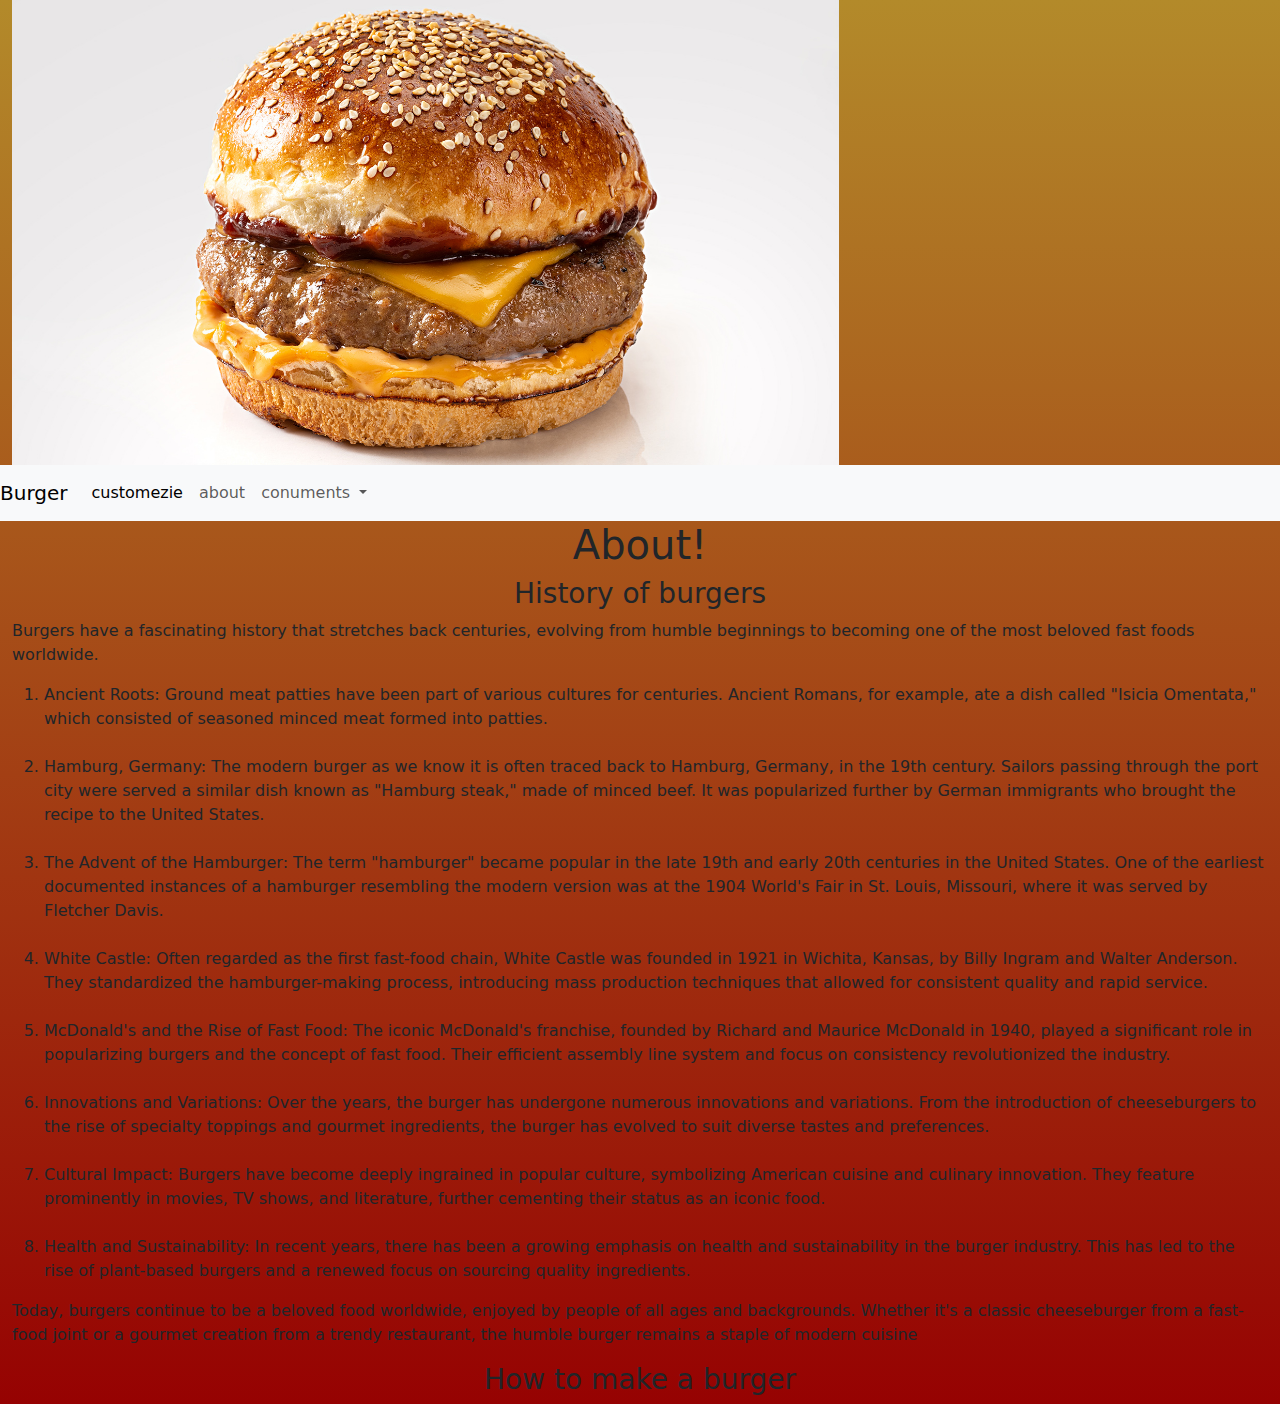
==== About.html @ 53afc5a8 "Day 3" ====
<!doctype html>
<html lang="en">
  <head>
    <meta charset="utf-8">
    <meta name="viewport" content="width=device-width, initial-scale=1">
    <title>Burger-About</title>
    <link href="https://cdn.jsdelivr.net/npm/bootstrap@5.3.3/dist/css/bootstrap.min.css" rel="stylesheet" integrity="sha384-QWTKZyjpPEjISv5WaRU9OFeRpok6YctnYmDr5pNlyT2bRjXh0JMhjY6hW+ALEwIH" crossorigin="anonymous">
    <link rel="stylesheet" href="css/sytle.css">
  </head>
  <body>
   
    <div class="container-fluid">
      <div class=row>
        <div class="col-1">
<img src="img/cheeseburger-1.jpg" alt="cheeseburger" style="width: 1000%; text-align: center;">

        </div>
      </div>
<div class="row">
  <nav class="navbar navbar-expand-lg bg-body-tertiary">
      <a class="navbar-brand" href="#">Burger</a>
      <button class="navbar-toggler" type="button" data-bs-toggle="collapse" data-bs-target="#navbarSupportedContent" aria-controls="navbarSupportedContent" aria-expanded="false" aria-label="Toggle navigation">
        <span class="navbar-toggler-icon"></span>
      </button>
      <div class="collapse navbar-collapse" id="navbarSupportedContent">
        <ul class="navbar-nav me-auto mb-2 mb-lg-0">
          <li class="nav-item">
            <a class="nav-link active" aria-current="page" href="index.html">customezie</a>
          </li>
          <li class="nav-item">
            <a class="nav-link" href="About.html">about</a>
          </li>
          <li class="nav-item dropdown">
            <a class="nav-link dropdown-toggle" href="#" role="button" data-bs-toggle="dropdown" aria-expanded="false">
              conuments
            </a>
            <ul class="dropdown-menu">
              <li><a class="dropdown-item" href="conuemnts.html">keptup</a></li>
              <li><a class="dropdown-item" href="conuemnts.html">masturd</a></li>
              <li><hr class="dropdown-divider"></li>
              <li><a class="dropdown-item" href="conuemnts.html">Other</a></li>
            </ul>
          </li>
        </ul>
        </div>
    </div>
  </nav>

<div class="row">
<div class="col-12">
  <h1 style="text-align: center;">About!</h1>
  <h3 style="text-align: center;">History of burgers</h3>
<p>Burgers have a fascinating history that stretches back centuries, evolving from humble beginnings to becoming one of the most beloved fast foods worldwide.</p>
<ol>
  <li>Ancient Roots: Ground meat patties have been part of various cultures for centuries. Ancient Romans, for example, ate a dish called "Isicia Omentata," which consisted of seasoned minced meat formed into patties.</li>
<br>
  <li>Hamburg, Germany: The modern burger as we know it is often traced back to Hamburg, Germany, in the 19th century. Sailors passing through the port city were served a similar dish known as "Hamburg steak," made of minced beef. It was popularized further by German immigrants who brought the recipe to the United States.  </li>
  <br>
  <li>The Advent of the Hamburger: The term "hamburger" became popular in the late 19th and early 20th centuries in the United States. One of the earliest documented instances of a hamburger resembling the modern version was at the 1904 World's Fair in St. Louis, Missouri, where it was served by Fletcher Davis.  </li>
<br>
  <li>White Castle: Often regarded as the first fast-food chain, White Castle was founded in 1921 in Wichita, Kansas, by Billy Ingram and Walter Anderson. They standardized the hamburger-making process, introducing mass production techniques that allowed for consistent quality and rapid service.  </li>
<br>
  <li>McDonald's and the Rise of Fast Food: The iconic McDonald's franchise, founded by Richard and Maurice McDonald in 1940, played a significant role in popularizing burgers and the concept of fast food. Their efficient assembly line system and focus on consistency revolutionized the industry.</li>
<br>
  <li>Innovations and Variations: Over the years, the burger has undergone numerous innovations and variations. From the introduction of cheeseburgers to the rise of specialty toppings and gourmet ingredients, the burger has evolved to suit diverse tastes and preferences.</li>
<br>
  <li>Cultural Impact: Burgers have become deeply ingrained in popular culture, symbolizing American cuisine and culinary innovation. They feature prominently in movies, TV shows, and literature, further cementing their status as an iconic food.</li>
<br>
  <li>Health and Sustainability: In recent years, there has been a growing emphasis on health and sustainability in the burger industry. This has led to the rise of plant-based burgers and a renewed focus on sourcing quality ingredients.</li>
</ol>
<p>Today, burgers continue to be a beloved food worldwide, enjoyed by people of all ages and backgrounds. Whether it's a classic cheeseburger from a fast-food joint or a gourmet creation from a trendy restaurant, the humble burger remains a staple of modern cuisine</p>



<h3 style="text-align: center;">How to make a burger</h3>


</div>
</div>





</div>


</div>



    <script src="https://cdn.jsdelivr.net/npm/bootstrap@5.3.3/dist/js/bootstrap.bundle.min.js" integrity="sha384-YvpcrYf0tY3lHB60NNkmXc5s9fDVZLESaAA55NDzOxhy9GkcIdslK1eN7N6jIeHz" crossorigin="anonymous"></script>
  </body>
</html>
---- css/sytle.css ----
body {
    background: rgb(179,138,42);
background: linear-gradient(180deg, rgba(179,138,42,1) 0%, rgba(150,2,2,1) 100%);
background-repeat: no-repeat;
}

img {
    display: block;
    margin-left: auto;
    margin-right: auto;
  }



  form {
    text-align: center;
    line-height: 30px;
    height: 80%;
    overflow: auto;
  }
  
  form hr {
    width: 15%;
  }
  
  h1 {
    text-align: center;
  }
  
  #overlay {
    width: 80%;
    margin: 3% auto;
    height: 95vh;
    background-color: rgba(255, 255, 255, 0.9);
    border-radius: 40px;
  }
  
  #logo {
    height: 100px;
    display: block;
    margin: auto;
  }
  
  
  .toppings label, .cheesy label {
    margin-right: 25px;
  }
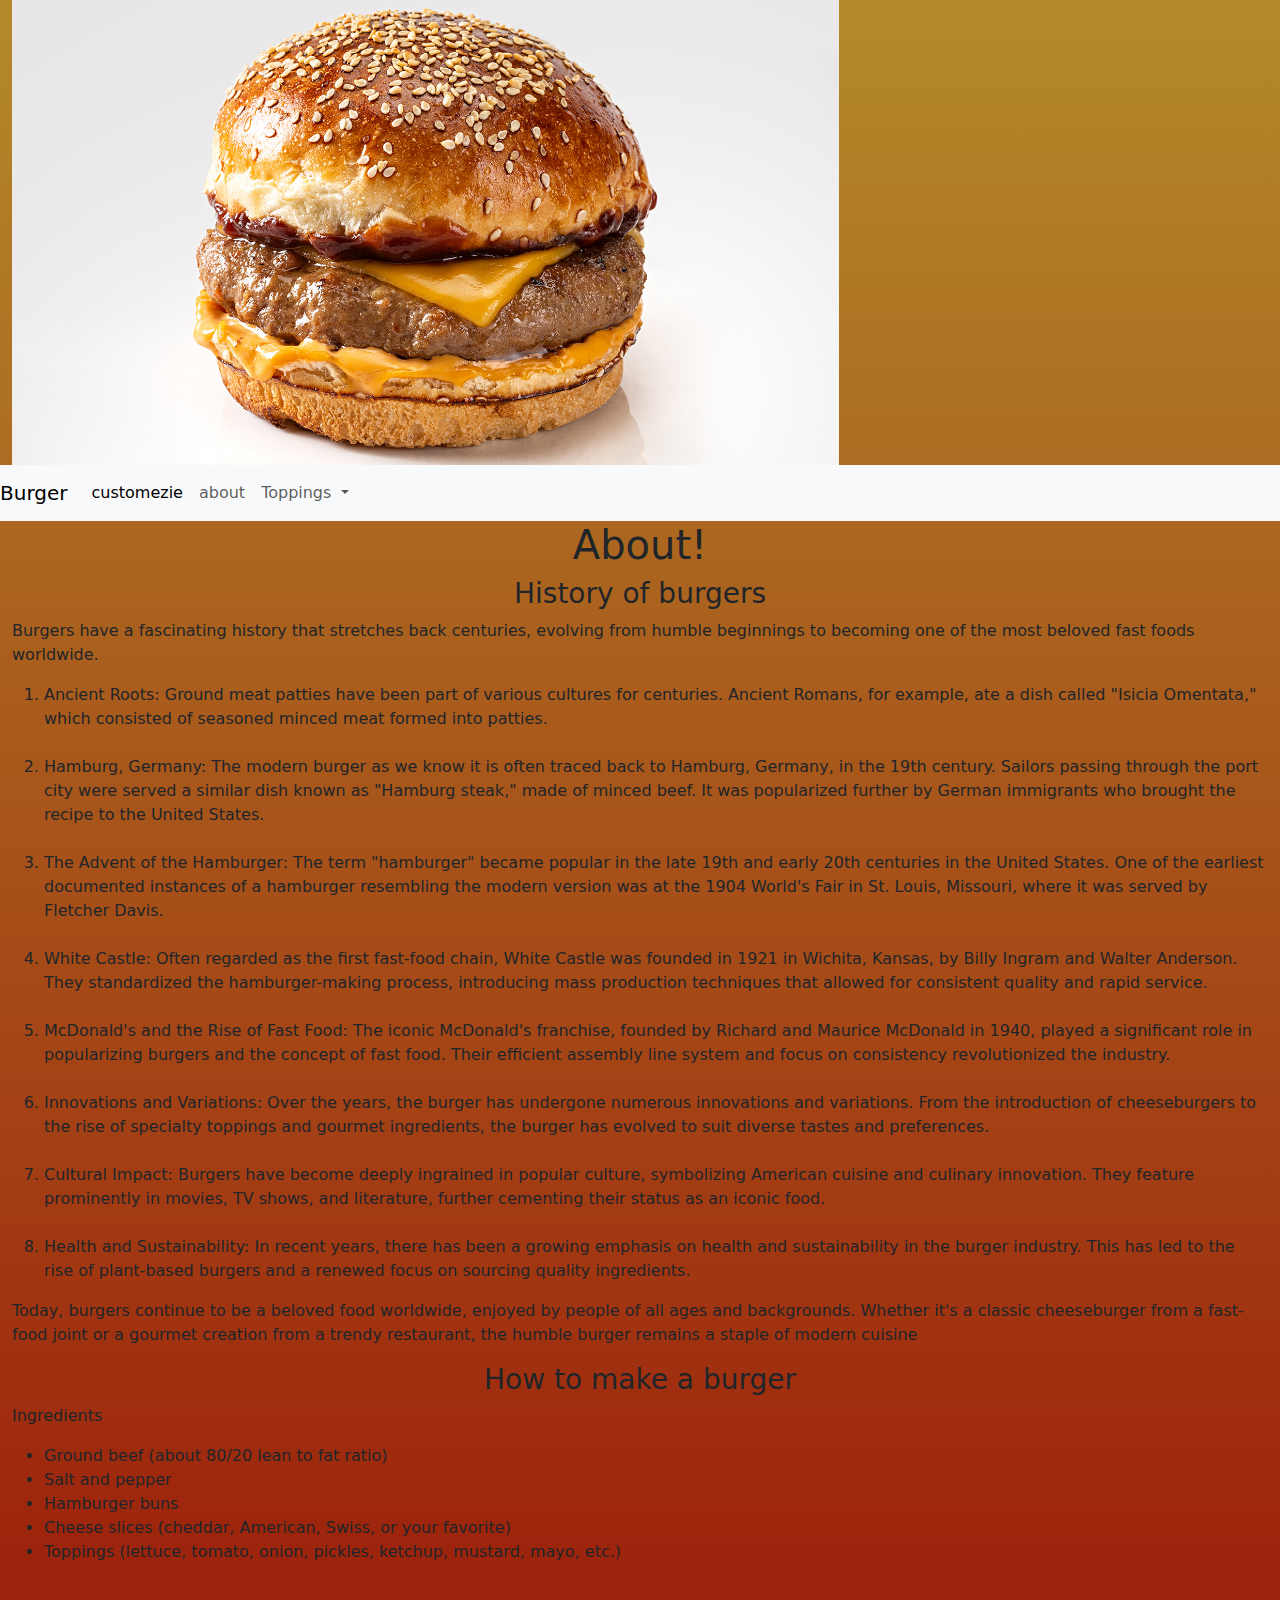
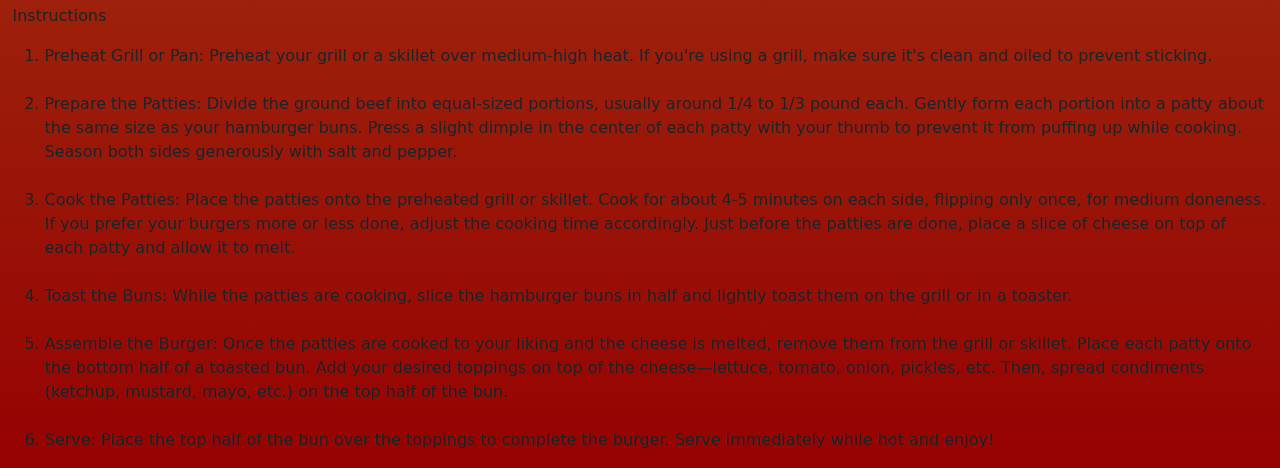
==== commit ca434e1a: "day 4" ====
--- a/About.html
+++ b/About.html
@@ -12,7 +12,7 @@
     <div class="container-fluid">
       <div class=row>
         <div class="col-1">
-<img src="img/cheeseburger-1.jpg" alt="cheeseburger" style="width: 1000%; text-align: center;">
+<img src="img/cheeseburger-1.jpg" alt="cheeseburger" style="width: 1000%;">
 
         </div>
       </div>
@@ -32,11 +32,11 @@
           </li>
           <li class="nav-item dropdown">
             <a class="nav-link dropdown-toggle" href="#" role="button" data-bs-toggle="dropdown" aria-expanded="false">
-              conuments
+              Toppings
             </a>
             <ul class="dropdown-menu">
-              <li><a class="dropdown-item" href="conuemnts.html">keptup</a></li>
-              <li><a class="dropdown-item" href="conuemnts.html">masturd</a></li>
+              <li><a class="dropdown-item" href="conuemnts.html">conduments</a></li>
+              <li><a class="dropdown-item" href="conuemnts.html">vegetables</a></li>
               <li><hr class="dropdown-divider"></li>
               <li><a class="dropdown-item" href="conuemnts.html">Other</a></li>
             </ul>
@@ -73,7 +73,29 @@
 
 
 <h3 style="text-align: center;">How to make a burger</h3>
-
+<p>Ingredients</p>
+<ul>
+  <li>Ground beef (about 80/20 lean to fat ratio)</li>
+  <li>Salt and pepper</li>
+  <li>Hamburger buns</li>
+  <li>Cheese slices (cheddar, American, Swiss, or your favorite)</li>
+  <li>Toppings (lettuce, tomato, onion, pickles, ketchup, mustard, mayo, etc.)</li>
+</ul>
+<br>
+<p>Instructions</p>
+<ol>
+  <li>Preheat Grill or Pan: Preheat your grill or a skillet over medium-high heat. If you're using a grill, make sure it's clean and oiled to prevent sticking.</li>
+  <br>
+  <li>Prepare the Patties: Divide the ground beef into equal-sized portions, usually around 1/4 to 1/3 pound each. Gently form each portion into a patty about the same size as your hamburger buns. Press a slight dimple in the center of each patty with your thumb to prevent it from puffing up while cooking. Season both sides generously with salt and pepper.</li>
+  <br>
+  <li>Cook the Patties: Place the patties onto the preheated grill or skillet. Cook for about 4-5 minutes on each side, flipping only once, for medium doneness. If you prefer your burgers more or less done, adjust the cooking time accordingly. Just before the patties are done, place a slice of cheese on top of each patty and allow it to melt.</li>
+  <br>
+  <li>Toast the Buns: While the patties are cooking, slice the hamburger buns in half and lightly toast them on the grill or in a toaster.</li>
+  <br>
+  <li>Assemble the Burger: Once the patties are cooked to your liking and the cheese is melted, remove them from the grill or skillet. Place each patty onto the bottom half of a toasted bun. Add your desired toppings on top of the cheese—lettuce, tomato, onion, pickles, etc. Then, spread condiments (ketchup, mustard, mayo, etc.) on the top half of the bun.</li>
+  <br>
+  <li>Serve: Place the top half of the bun over the toppings to complete the burger. Serve immediately while hot and enjoy!</li>
+</ol>
 
 </div>
 </div>
